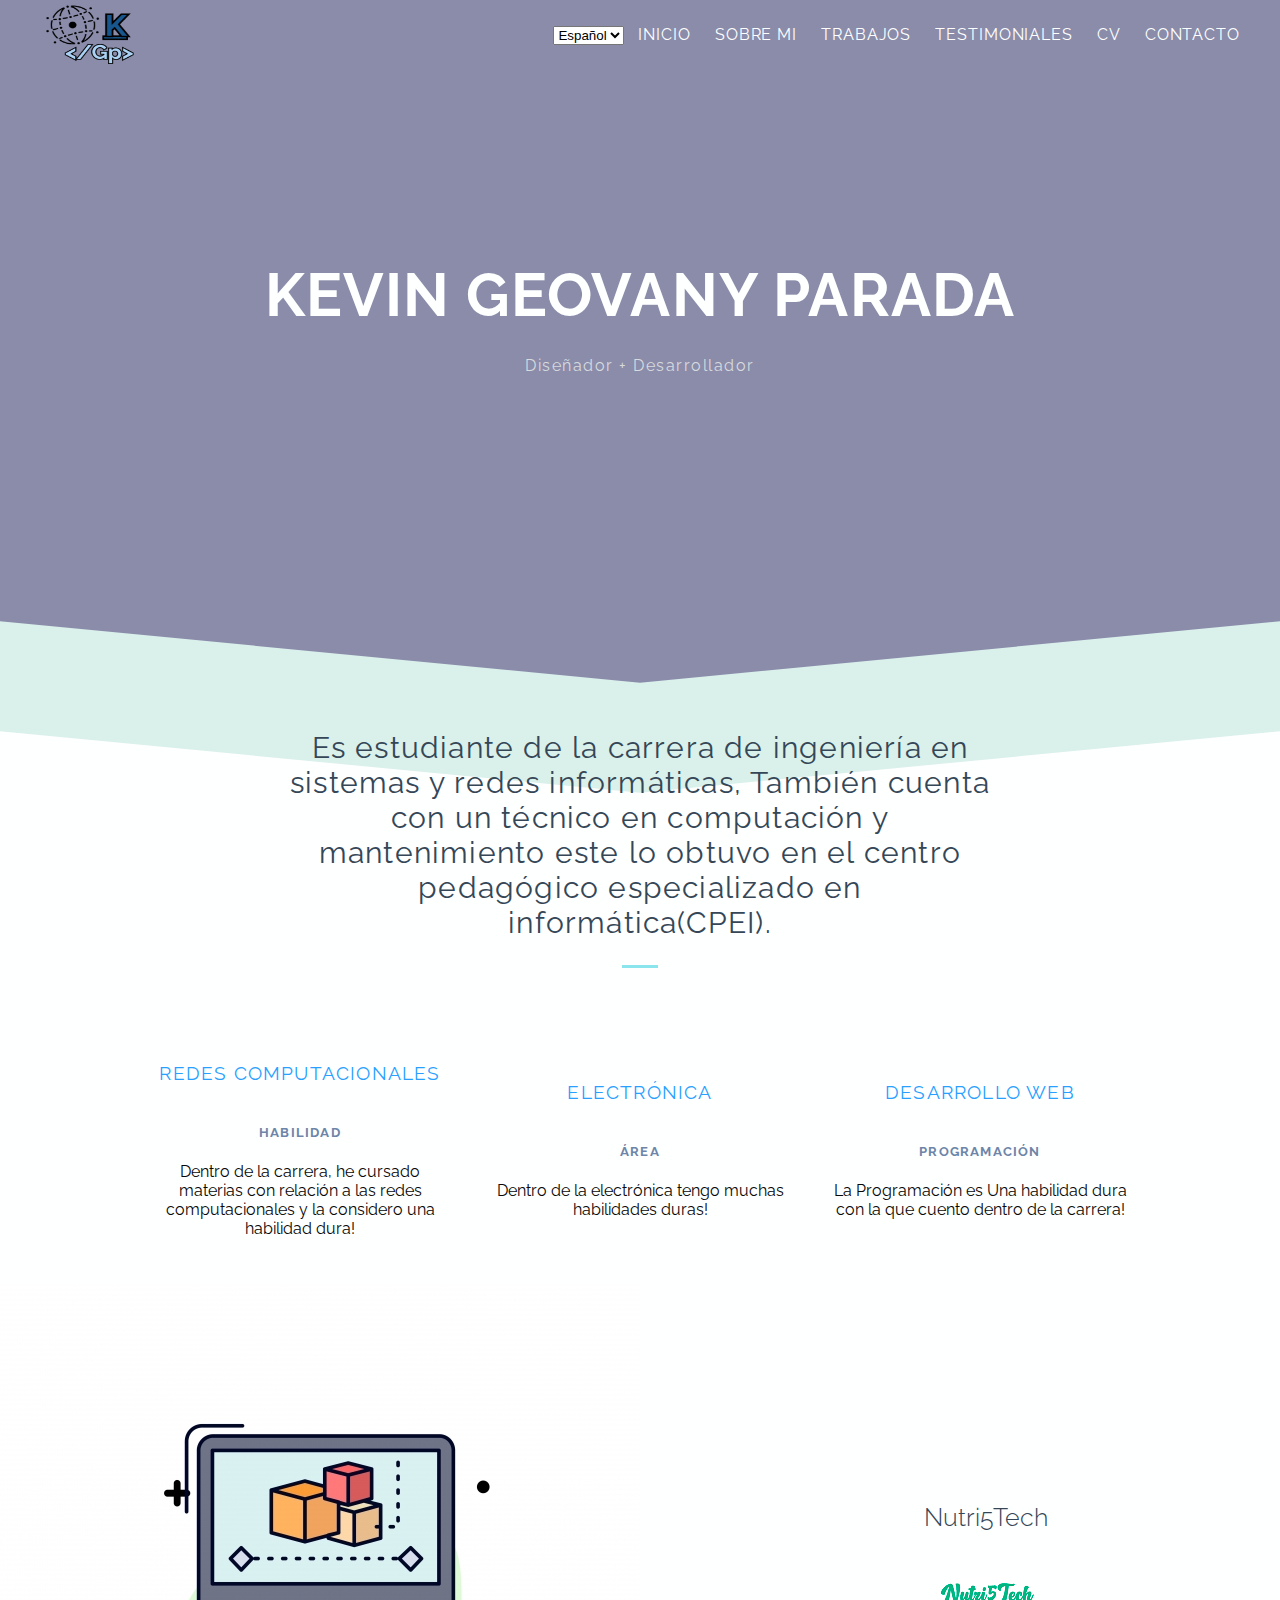
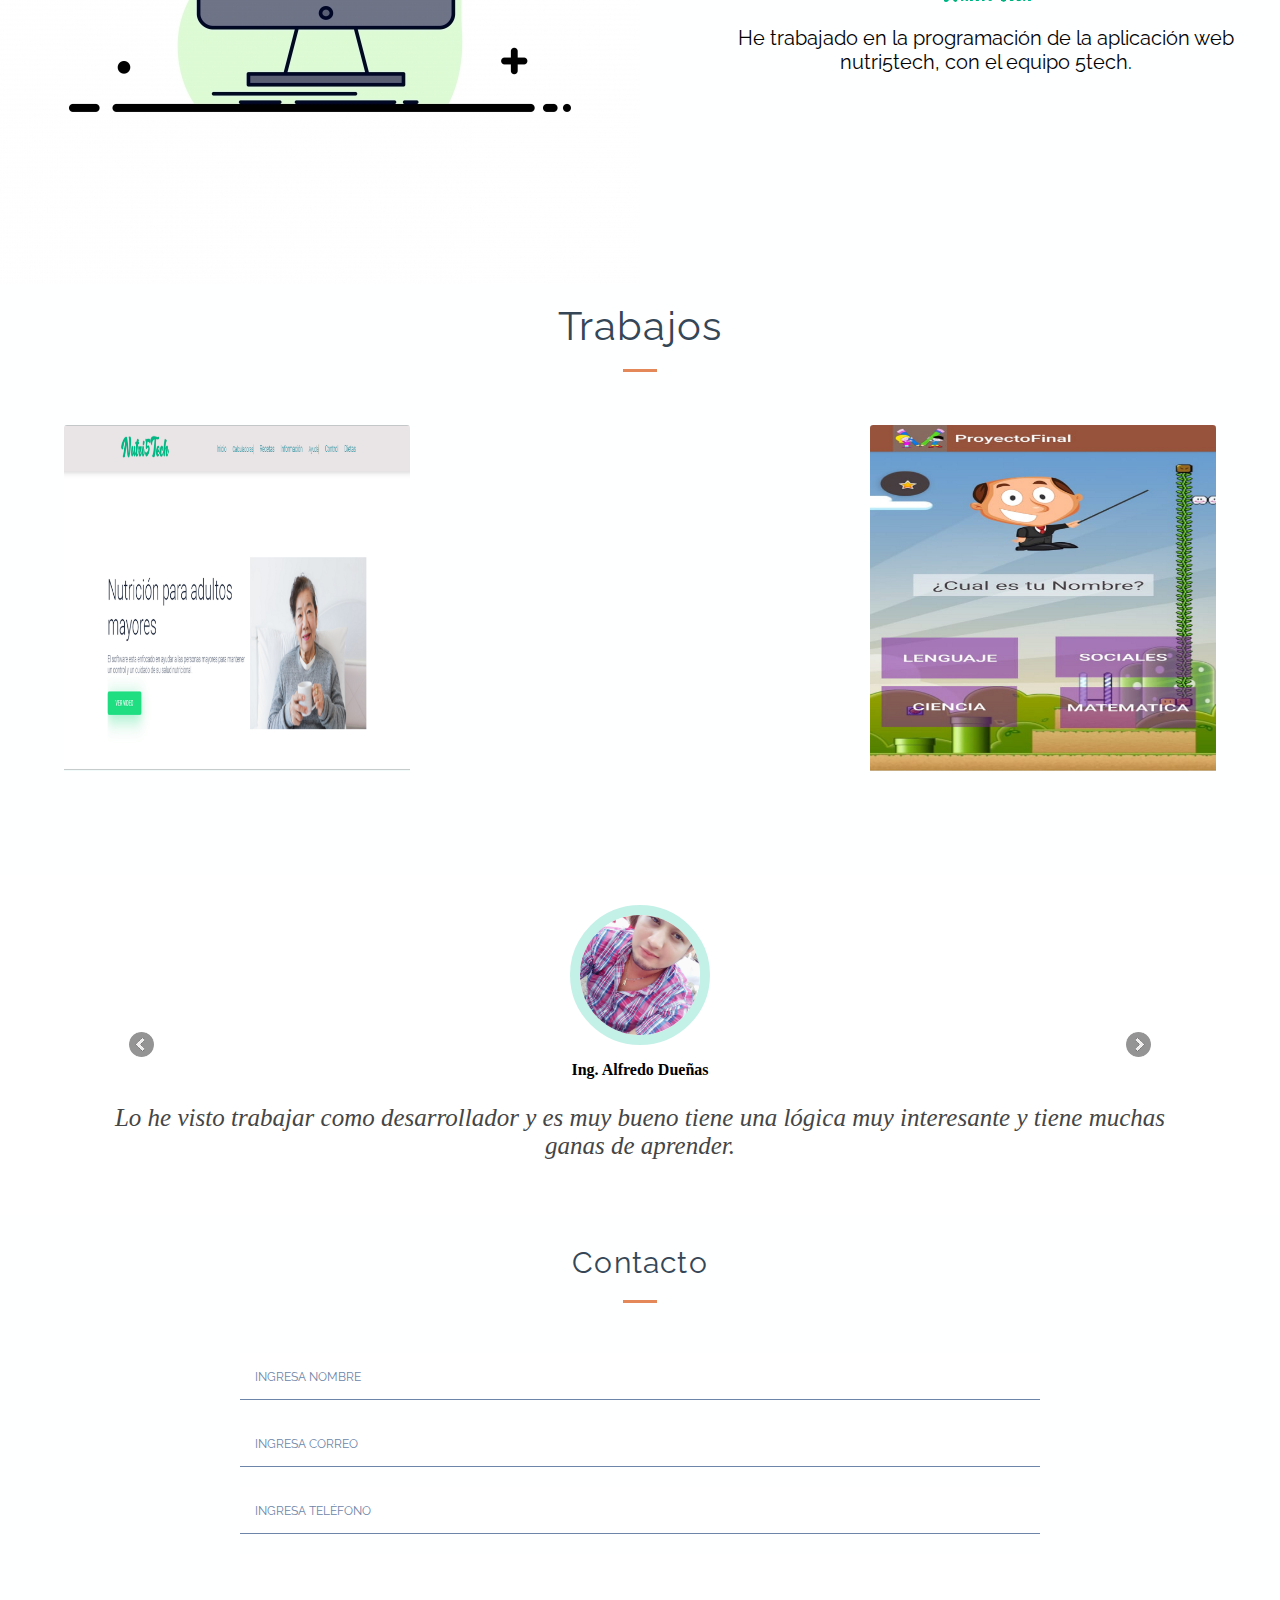
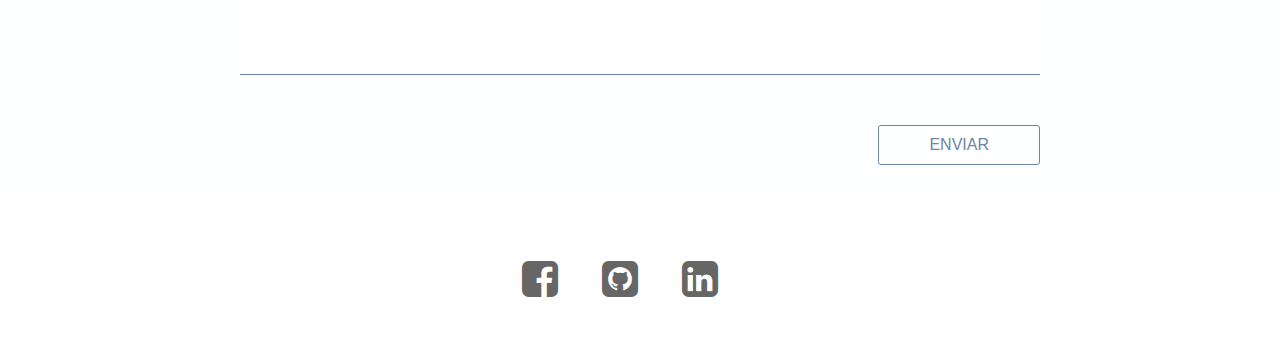
==== index.html @ adddecfd "Update index.html" ====
<!DOCTYPE html>
<html lang="en">
<head>
    <meta charset="UTF-8">
    <meta http-equiv="X-UA-Compatible" content="IE=edge">
    <meta name="viewport" content="width=device-width, initial-scale=1.0">
    <link rel="stylesheet" href="sss/sss.css">
    <link rel="stylesheet" href="https://cdnjs.cloudflare.com/ajax/libs/font-awesome/4.7.0/css/font-awesome.min.css">
    <link rel="stylesheet" href="style.css">
    <script src="http://ajax.googleapis.com/ajax/libs/jquery/1.12.4/jquery.min.js"></script>
	<script src="sss/sss.js"></script>
	<script>
	    jQuery(function($){
	        $('.slider-testimonial').sss({
	        	slideShow : true,
	        	speed : 6500
	        });
	    });
	</script>
    <title>Portafolio</title>
</head>
<body>
    <section class="photo" id="inicio">
  
        <div class="nav" id="sticker">
        <label for="toggle">&#9776</label>
        <input type="checkbox" id="toggle" />
        <div class="menu">
          <img src="img/logo.png" class="logo"></img>
          <select id="Idioma">
            <option value="" selected>Español</option>
            <option value="Ingles/Index.html">Ingles</option>
          </select>
          <a href="#inicio">inicio</a>
          <a href="sobremi.html">Sobre Mi</a>
          <a href="proyectos/index.html">trabajos</a>
          <a href="#testimoniales">Testimoniales</a>
          <a href="CV/Kevin_Parada_CV.pdf">CV</a>
          <a href="#contacto">contacto</a>
        </div>
      </div>
        <div class="photo-text">
        <h4 data-ix="skype">Kevin Geovany Parada</h4>
        <p data-ix="subtitle-hero-up">Diseñador + Desarrollador</p>
          </div>
        <div class="overlay"></div>
      </section>
      <section class="content">
        <div class="grand-title" id="servicio">
          <h4 data-ix="slowfade-scroll-bigs">Es estudiante de la carrera de ingeniería en sistemas y redes informáticas,
            También cuenta con un técnico en computación y mantenimiento este lo obtuvo en el centro pedagógico especializado en informática(CPEI).
          </h4>
        </div>
        <div class="text">
          <div class="inner-text">
            <h3 data-ix="slowfade-scroll-bigs">Redes Computacionales</h3>
            <i class="ic ion-fork"></i>
            <div class="text-box">
              <h5 data-ix="slowfade-scroll-bigs">Habilidad</h5>
              <p data-ix="slowfade-scroll-bigs">Dentro de la carrera, he cursado materias con relación a las redes computacionales y la considero una habilidad dura!</p>
            </div>
          </div>
          <div class="inner-text">
            <h3 data-ix="slowfade-scroll-bigs">Electrónica</h3>
            <i class="ic ion-knife"></i>
            <div class="text-box">
              <h5 data-ix="slowfade-scroll-bigs">Área</h5>
              <p data-ix="slowfade-scroll-bigs">Dentro de la electrónica tengo muchas habilidades duras!</p>
            </div>
          </div>
          <div class="inner-text">
            <h3 data-ix="slowfade-scroll-bigs">Desarrollo Web</h3>
            <i class="ic ion-spoon"></i>
            <div class="text-box">
              <h5 data-ix="slowfade-scroll-bigs">Programación</h5>
              <p data-ix="slowfade-scroll-bigs">La Programación es Una habilidad dura con la que cuento dentro de la carrera!</p>
            </div>
          </div>
        </div>
      
        <div class="inner-content">
          <div class="boxy"></div>
          <div class="boxy">
            <div id="slider">
              <figure>
                <ul>
                  <li>
                    <h4>Nutri5Tech</h4>
                    <img src="img/nutri5tech.png" alt=""/>
                    <p>He trabajado en la programación de la aplicación web nutri5tech, con el equipo 5tech.</p>
                  </li>
                  <li>
                    <h4>AprendeMas</h4>
                    <img src="img/AprendeMas.png" alt="" />
                    <p>Trabaje en el desarrollo de la aplicación móvil AprendeMas!</p>
                  </li>
                  <li>
                    <h4>Nemi</h4>
                    <img src="img/nemi.jpeg" alt="" />
                    <p>Actualmente Estamos desarrollado Una Aplicacion Web, Llamada nemi con el equipo de Artech!</p>
                  </li>
                  <li>
                    <h4>Sistema de luz</h4>
                    <img src="img/Carro.jpeg" alt="" />
                    <p>He trabajado en la creacion de un proyecto electronico de un sistema de un carro.</p>
                  </li>
                </ul>
              </figure>
            </div>
          </div>
        </div>

        <section class="portafolio" id="trabajo">
          <h4 data-ix="slowfade-scroll-bigs">Trabajos</h4>
          <div class="portafolio-container">
            <section class="portafolio-item">
              <img src="img/nutriprinsipal.PNG" alt="" class="portafolio-img" />
              <section class="portafolio-text">
                <h5>Nutri5Tech</h5>
                <p>Nutri5Tech fue desarrollada el año pasado 2020, con el objetivo de que las personas del asilo
                  de la cuidad de usulutan tuvieran una mejor dieta de alimentacion.</p>
              </section>
            </section>
            <section class="portafolio-item">
              <img src="img/nemiprinsipal.PNG" alt="" class="portafolio-img"/>
              <section class="portafolio-text">
                <h5>Nemi.</h5>
                <p>Nemi es uno de los proyectos que esta en desarrollo actualmente, la idea del proyecto es que 
                  las personas puedan ver todas las zonas de recreacion cerca de su entorno.</p>
              </section>
            </section>
            <section class="portafolio-item">
              <img src="img/Aprendemas.jpeg" alt="" class="portafolio-img"/>
              <section class="portafolio-text">
                <h5>AprendeMas</h5>
                <p>La aplicacion Movil AprendeMas fue desarrollada en el año 2019, Con el objetivo de que los estudiantes de tercer año,
                  puedan aprender de una forma mas interactiva.</p>
              </section>
            </section>
          </div>
        </section>
      </section>


    
      <div class="wrapper" id="testimoniales">
        <div class="slider-testimonial">
          <div class="testimonial-item">
            <div class="testimonial-client">
              <img src="img/alfredo.jpg" alt="">
              <p class="client-name">Ing. Alfredo Dueñas</p>
            </div>
            <div class="testimonial-text">
              <p>Lo he visto trabajar como desarrollador y es muy bueno tiene una lógica muy interesante y tiene muchas ganas de aprender.</p>
            </div>
          </div>
          <div class="testimonial-item">
            <div class="testimonial-client">
              <img src="img/client.png" alt="">
              <p class="client-name">Ing.Jose Armando</p>
            </div>
            <div class="testimonial-text">
              <p>Kevin tiene buenas prácticas a la hora de programar, Es bastante seguro y ordenado en su código.</p>
            </div>
          </div>
          <div class="testimonial-item">
            <div class="testimonial-client">
              <img src="img/Naty.jpg" alt="">
              <p class="client-name">Nataly Rivera</p>
            </div>
            <div class="testimonial-text">
              <p>Hemos trabajado juntos muchos proyectos en muchas áreas los más destacados dentro de electrónica y él tiene la capacidad de entender fácilmente cualquier proyecto.</p>
            </div>
          </div>
          <div class="testimonial-item">
            <div class="testimonial-client">
              <img src="img/eli.jpeg" alt="">
              <p class="client-name">Ing.Jose Armando</p>
            </div>
            <div class="testimonial-text">
              <p>Hace las cosas muy ordenadas tiene muy claro lo que hace y es bastante efectivo en su trabajo.</p>
            </div>
          </div>
          <div class="testimonial-item">
            <div class="testimonial-client">
              <img src="img/hector.jpg" alt="">
              <p class="client-name">Lic. Juan carlos posada</p>
            </div>
            <div class="testimonial-text">
              <p>Le he dado clases y me he dado cuenta de que tiene la capacidad de aprender cualquier lenguaje o librería muy fácilmente.</p>
            </div>
          </div>
        </div>
      </div>




      <div class="footer" id="contacto">
        <h4 data-ix="slowfade-scroll-bigs">Contacto</h4>
        <div class="container">
        <form action="enviar.php" method="post">
          <ul class="flex-outer">
            <li>
              <label for="nombre">Nombre</label>
              <input type="text" name="nombre" placeholder="Ingresa Nombre" class="rect" required>
            </li>
            <li>
              <label for="correo">Correo</label>
              <input type="email" name="correo" placeholder="Ingresa Correo" class="rect" required>
            </li>
            <li>
              <label for="fono">Teléfono</label>
              <input type="text" name="telefono" placeholder="Ingresa Teléfono" class="rect" required>
            </li>
            <li>
              <label for="mensaje">Mensaje</label>
              <textarea rows="6" name="mensaje" class="rect" required></textarea>
            </li>
            <li class="center">
              <button type="submit">Enviar</button>
            </li>
          </ul>
        </form>
      </div>
      </div>

      <div class="paginas">
        <div class="container">
          <div class="row">
            <div class="col-md-12">
              <a class="redes-sociales" href="https://www.facebook.com/kevin.parada.714/"><i class="fa fa-facebook-square"></i></a>
              <a class="redes-sociales" href="https://github.com/kevinparada99"><i class="	fa fa-github-square"></i></a>
              <a class="redes-sociales" href="https://www.linkedin.com/in/kevin-geovanny-parada-martinez-86880b207/"><i class="fa fa-linkedin-square"></i></a>
            </div>
          </div>
        </div>
      </div>
      
</body>
<script src="http://ajax.googleapis.com/ajax/libs/jquery/2.2.4/jquery.min.js"></script>
<script src="sss/sss.js"></script>
<script src="https://code.jquery.com/jquery-3.5.1.min.js" integrity="sha256-9/aliU8dGd2tb6OSsuzixeV4y/faTqgFtohetphbbj0=" crossorigin="anonymous"></script>
<script src="https://cdnjs.cloudflare.com/ajax/libs/jquery.sticky/1.0.4/jquery.sticky.min.js"></script>
<script src="script.js"></script>
</html>
---- sss/sss.css ----
.sss {
	height: 0;
	margin: 0; 
	padding: 0;
	position: relative;
	display: block;
	overflow: hidden;
}

.ssslide {
	width: 100%;
	margin: 0;
	padding: 0;
	position: absolute;
	top: 0;
	left: 0;
	display: none;
	overflow: hidden;
}

.ssslide img {
	max-width: 100%;
	height: auto;
	margin: 0;
	padding: 0;
	position: relative;
	display: block;
}

.sssnext, .sssprev {
	width: 25px;
	height: 100%;
	margin: 0;
	position: absolute;
	top: 0;
	background: url('images/arr.png') no-repeat;
}

.sssprev {
	left: 3%;
	background-position: 0 50%;
}

.sssnext {
	right: 3%;
	background-position: -26px 50%;
}

.sssprev:hover, .sssnext:hover {
	cursor: pointer;
}
---- style.css ----
@import url('https://fonts.googleapis.com/css?family=Raleway:300,400,900');

body{
  margin: 0;
  padding: 0;
  background-color: #FEFFFF;
  font-family: 'Raleway', sans-serif;
}

*::selection{
  outline: none;
}

/*MENU*/
.nav{
  text-align: right;
  height: 70px;
  line-height: 70px;
  position: relative;
  z-index: 999;
}

.menu{
  margin: 0 30px 0 0;
}

.menu a{
  clear: right;
  text-decoration: none;
  color: #FEFFFF;
  margin: 0 10px;
  line-height: 70px;
  letter-spacing: .9px;
  text-transform: uppercase;
  transition: all 250ms ease;
}

@keyframes strike{
  0%   { width : 0; }
  100% { width: 100%; }
}

.strike {
  position: relative;
}

.strike:hover:after {
  content: ' ';
  position: absolute;
  top: 40%;
  left: 0;
  width: 100%;
  height: 2px;
  background: #FEFFFF;
  animation-name: strike;
  animation-duration: 1s;
  animation-timing-function: ease;
  animation-iteration-count: infinite;
}

.menu img{
  margin: 0 40px;
  text-transform: uppercase;
  float: left;
  width: 100px;
  height: 70px;

  z-index: 999;
  color: #FEFFFF;
}

label{
  margin: 0 20px 0 0;
  font-size: 26px;
  line-height: 70px;
  display: none;
  width: 26px;
  float: right;
  color: #354757;
}

#toggle{
  display: none;
}

.fixed{
  background-color: #FEFFFF;
}

.photo{
  width: 100%;
  height: 700px;
  position: relative;
  background: url('https://p4.wallpaperbetter.com/wallpaper/487/565/151/neon-steam-software-wallpaper-preview.jpg') center;
  background-size: cover;
  overflow: hidden;
}

.photo-text{
  min-height: 500px;
  display: flex;
  flex-direction: column;
  justify-content: center;
  align-items: center;
}

.overlay{
  position: absolute;
  z-index: 1;
  width: 100%;
  height: 200vh;
  top: 0;
  left: 0;
  background: rgba(60, 63, 114, .6);
}

.photo h4{
  font-size: 60px;
  text-transform: uppercase;
  letter-spacing: 1.2px;
  color: #FEFFFF;
  margin: 10px;
  cursor: pointer;
  position: relative;
  z-index: 998;
}

.photo p{
  width: 60%;
  text-align: center;
  letter-spacing: 1.5px;
  color: #D7DADE;
  position: relative;
  z-index: 998;
}

.content{
  width: 100%;
  min-height: 800px;
  position: relative;
  z-index: 1;
}

.content:before{
  content: '';
  width: 50%;
  height: 110px;
  position: absolute;
  top: -48px;
  left: 0;
  background-color: #daf0eb;
  transform: skewY(5.5deg);/*8*/
}

.content:after{
  content: '';
  width: 50%;
  height: 110px;
  position: absolute;
  top: -48px;
  right: 0;
  background-color: #daf0eb;
  transform: skewY(-5.5deg);/*8*/
}

.grand-title{
  display: flex;
  justify-content: center;
  align-items: center;
  position: relative;
  z-index: 999;
  width: 60%;
  min-height: 100px;
  padding: 0;
  margin: 0 auto;
}

.grand-title h4{
  text-align: center;
  font-size: 30px;
  font-weight: 400;
  letter-spacing: 1.2px;
  margin: 30px;
  color: #354757;
}

.grand-title h4:after{
  content: '';
  display: block; 
  width: 5%;
  height: 3px;
  margin: 25px auto;
  border: 0;
  background: #8ae6ec;
}

.text{
  display: flex;
  justify-content: center;
  align-items: center;
  text-align: center;
  margin-top: -10px;
  position: relative;
  z-index: 999;
}

.inner-text{
   display: flex;
  justify-content: center;
  align-items: center;
  flex-flow: column wrap;
  padding: 20px;
  width: 300px;
  margin: 10px 0 10px 0;
  transition: all 450ms ease;
}

.inner-text:hover{
  cursor: pointer;
  box-shadow: -1px 6.5px 15px rgba(208, 211, 214, 0.75);
}

.ic{
  font-size: 35px;
  color: #EBA675;
  transition: all 250ms ease;
}

.ic:hover{
 opacity: .7;
}

.inner-text h3{
  color: #299FFF;
  text-transform: uppercase;
  font-weight: 400;
  letter-spacing: 1.2px;
}

.inner-text h5{
  color: #6D85A8;
  letter-spacing: 1.2px;
  text-transform: uppercase;
}

.inner-text p{
  color: #080808;
}

.inner-content{
  display: flex;
  justify-content: center;
  align-items: center;
  min-height: 450px;
  
}

.boxy:nth-child(1){
  width: 50%;
  min-height: 600px;
  background: url('img/dess.jpg') bottom no-repeat;
  background-size: cover;
  position: relative;
  z-index: 999;
}

.boxy:nth-child(2){
  width: 50%;
  min-height: 600px;
  display: flex;
  align-items: center;
}

#slider{
  overflow: hidden;
  margin-left: -20px;
}

#slider figure ul li{
  width: 20%;
  float: left;
  list-style: none;
  text-align: center;
}

ul li img{
  border-radius: 50%;
  padding: 10px;
}

ul li h4{
  color: #354757;
  font-weight: 300;
  font-size: 25px;
}

ul li p{
  font-size: 20px;
  width: 80%;
  margin: 0 auto;
  color: #030303;
}

#slider figure{
  position: relative;
  width: 500%;
  margin: 0;
  left: 0;
  text-align: left;
  animation-name: slider;
    animation-duration: 25s;
    animation-timing-function: linear;
    animation-delay: -10s;
    animation-iteration-count: infinite;
   /*animation-direction: alternate;*/
}

/*Portafolio*/
.portafolio{
  width: 90%;
  max-width: 1400px;
  margin: 0 auto;
  margin-top: -35px;
  margin-bottom: 40px;
}

.portafolio h4{
  text-align: center;
  font-weight: 400;
  font-size: 40px;
  color: #354757;
  letter-spacing: 1.2px;
}

.portafolio h4:after{
  content: '';
  display: block; 
  width: 3%;
  height: 3px;
  margin: 20px auto;
  border: 0;
  background: #E58859;
}

.portafolio-container{
  display: flex;
  justify-content: space-between;
}

.portafolio-item{
  width: 30%;
  position: relative;
  overflow: hidden;
  border-radius: .20em;
}

.portafolio-item img{
  width: 100%;
}

.portafolio-text{
  position: absolute;
  bottom: 0;
  padding: 10px;
  background: rgba(254, 255, 255, .8);
  color: #FDFDFD;
  transform: translateY(100%);
  transition: all 450ms ease;
}

.portafolio-text h5{
  color: #299FFF;
  font-size: 15px;
  text-transform: uppercase;
  letter-spacing: 1.2px;
  margin: 0;
}

.portafolio-text p{
  text-align: justify;
  color: #070707;
}

.portafolio-item:hover .portafolio-text{
  transform: translateY(0);
}

.portafolio-img{
  transition: all 450ms ease;
}

.portafolio-item:hover .portafolio-img{
  transform: rotate(-5deg) scale(1.15);
}

/*FOOTER*/
.footer{
  display: flex;
  align-items: center;
  flex-direction: column;
  min-height: 500px;
  width: 100%;
}

.footer h4{
  font-size: 30px;
  font-weight: 400;
  letter-spacing: 1.2px;
  margin: 30px;
  color: #354757;
}

.footer h4:after{
  content: '';
  display: block; 
  width: 25%;
  height: 3px;
  margin: 20px auto;
  border: 0;
  background: #E58859;
}

.container{
  width: 80%;
  max-width: 1200px;
  margin: 0 auto;
}

.container *{
  box-sizing: border-box;
}

.flex-outer,
.flex-inner{
  list-style-type: none;
  padding: 0;
}

.flex-outer{
  max-width: 800px;
  margin: 0 auto;
}

.flex-outer li,
.flex-inner{
  display: flex;
  flex-wrap: wrap;
  align-items: center;
}

.flex-inner{
  padding: 0 8px;
  justify-content: space-between;  
}

.flex-outer > li:not(:last-child){
  margin-bottom: 20px;
}

.flex-outer li label{
  padding: 8px;
  font-weight: 300;
  font-size: 15px;
  letter-spacing: .09em;
  text-transform: uppercase;
}

.flex-outer > li > label{
  flex: 1 0 120px;
  max-width: 220px;
}

.flex-outer > li > label + *,
.flex-inner{
  flex: 1 0 220px;
}

.flex-outer li input:not([type='checkbox']),
.flex-outer li textarea{
  padding: 15px;
  resize: none;
}

.flex-outer li button{
  background: 0 0 #FEFFFF;
  border: 1px solid #6D85A8;
  border-radius: 3px;
  color: #6D85A8;
  font-size: 16px;
  line-height: inherit;
  margin: 30px 0;
  padding: 10px 50px;
  text-transform: uppercase;
  transition: all 0.25s ease 0s;
}

.flex-outer li button:hover,
.flex-outer li button:active,
.flex-outer li button:focus {
	border-color: #299FFF;
	color: #299FFF;
}

.flex-inner li{
  width: 100px;
}

.rect{
	border-color: #6D85A8;
  border-width: 0 0 1px 0;
  border-style: none none solid none;
  box-shadow: none;
}

.rect:focus{
	box-shadow: none;
	border-color: #60A9F1;
  outline: none;
}

.center{
  display: flex;
  justify-content: flex-end;
}

.flex-outer li ::placeholder{
  font-size: 12px;
  color: #6D85A8;
  text-transform: uppercase;
  font-weight: 400;
}

.flex-outer li ::-webkit-input-placeholder{
  font-size: 12px;
  color: #6D85A8;
  text-transform: uppercase;
  font-weight: 400;
}

.flex-outer li ::-moz-placeholder{
  font-size: 12px;
  color: #6D85A8;
  text-transform: uppercase;
  font-weight: 400;
}

.flex-outer li ::-ms-input-placeholder{
  font-size: 12px;
  color: #6D85A8;
  text-transform: uppercase;
  font-weight: 400;
}

.flex-outer li ::-moz-placeholder{
  font-size: 12px;
  color: #6D85A8;
  text-transform: uppercase;
  font-weight: 400;
}

input{
  font-family: 'Raleway', sans-serif;
}

@media screen and (max-width: 950px){
  .portafolio-container{
    flex-flow: column wrap;
    align-items: center;
  }
  
  .portafolio-item{width: 80%; margin-top: 10px;}
}

@media screen and (max-width: 950px){
  .photo p{width: 90%;}
  .grand-title{width: 90%;}
  .text{flex-direction: column;}
  .inner-content{flex-flow: column wrap;}
  .boxy:nth-child(1),.boxy:nth-child(2){width: 90%;}/*GENERA PROBLEMA*/
  .boxy:nth-child(1){padding: 10px;}
  #slider{margin-left: -55px;}
}

@media only screen and (max-width: 600px){
  label{
    display: block;
    cursor: pointer;
  }
  .menu{
    text-align: center;
    width: 100%;
    display: none;
  }
  .menu a{
    display: block;
    border-bottom: 1px solid #EAEAEB;
    margin: 0;
    color: #6D85A8;
  }
  #toggle:checked + .menu{display: block; background-color: #FEFFFF;}
}

@media screen and (max-width: 500px){
  #slider{margin-left: -55px;}
  .photo-text h4{font-size: 45px;}
  .inner-text{width: 80%;}
  
}

@keyframes slider{
  0%{left: 0; opacity: 0;}
  20%{left: 0; opacity: 1;}
  25%{left: -100%; opacity: .8;}
  45%{left: -100%; opacity: .8;}
  50%{left: -200%; opacity: .7;}
  70%{left: -200%; opacity: .7;}
  75%{left: -300%; opacity: .6;}
  95%{left: -400%; opacity: .6;}
  100%{left: -400%; opacity: 1;}
}

.paginas{
  padding-top: 60px;
  padding-bottom: 60px;
  background: #fff;
  text-align: center;
}

.redes-sociales{
  text-decoration: none;
  font-size: 42px;
  color: #666;
  padding-right: 40px;
}

.redes-sociales:hover{
  text-decoration: none;
  color: #05ada1;
  padding-right: 40px;
}





.wrapper{
	width: 100%;
	margin-top: 100px;
	background: #fff;
	padding: 30px 0;
}

.slider-testimonial{
	width: 85%;
	max-width: 1400px;
	margin: auto;
}

.testimonial-client{
	margin-bottom: 15px;
}

.testimonial-client img{
	width: 120px;
  height: 120px;
	margin:auto;
  border-radius:150px;
  border:10px solid #c4f1e7;
}

.client-name{
	font-family: "Open sans";
	font-weight: 600;
	text-align: center;
}



.testimonial-text p{
	font-family: "Open sans";
	font-size: 25px;
	font-weight: 400;
	font-style: italic;
	text-align: center;
	color: #454545;
}


@media screen and (max-width: 500px){
  .testimonial-text p{
    font-family: "Open sans";
    font-size: 20px;
    font-weight: 100;
    font-style: italic;
    text-align: center;
    color: #454545;
  }
  .testimonial-text{
    padding: 5px 20px;
  }
}
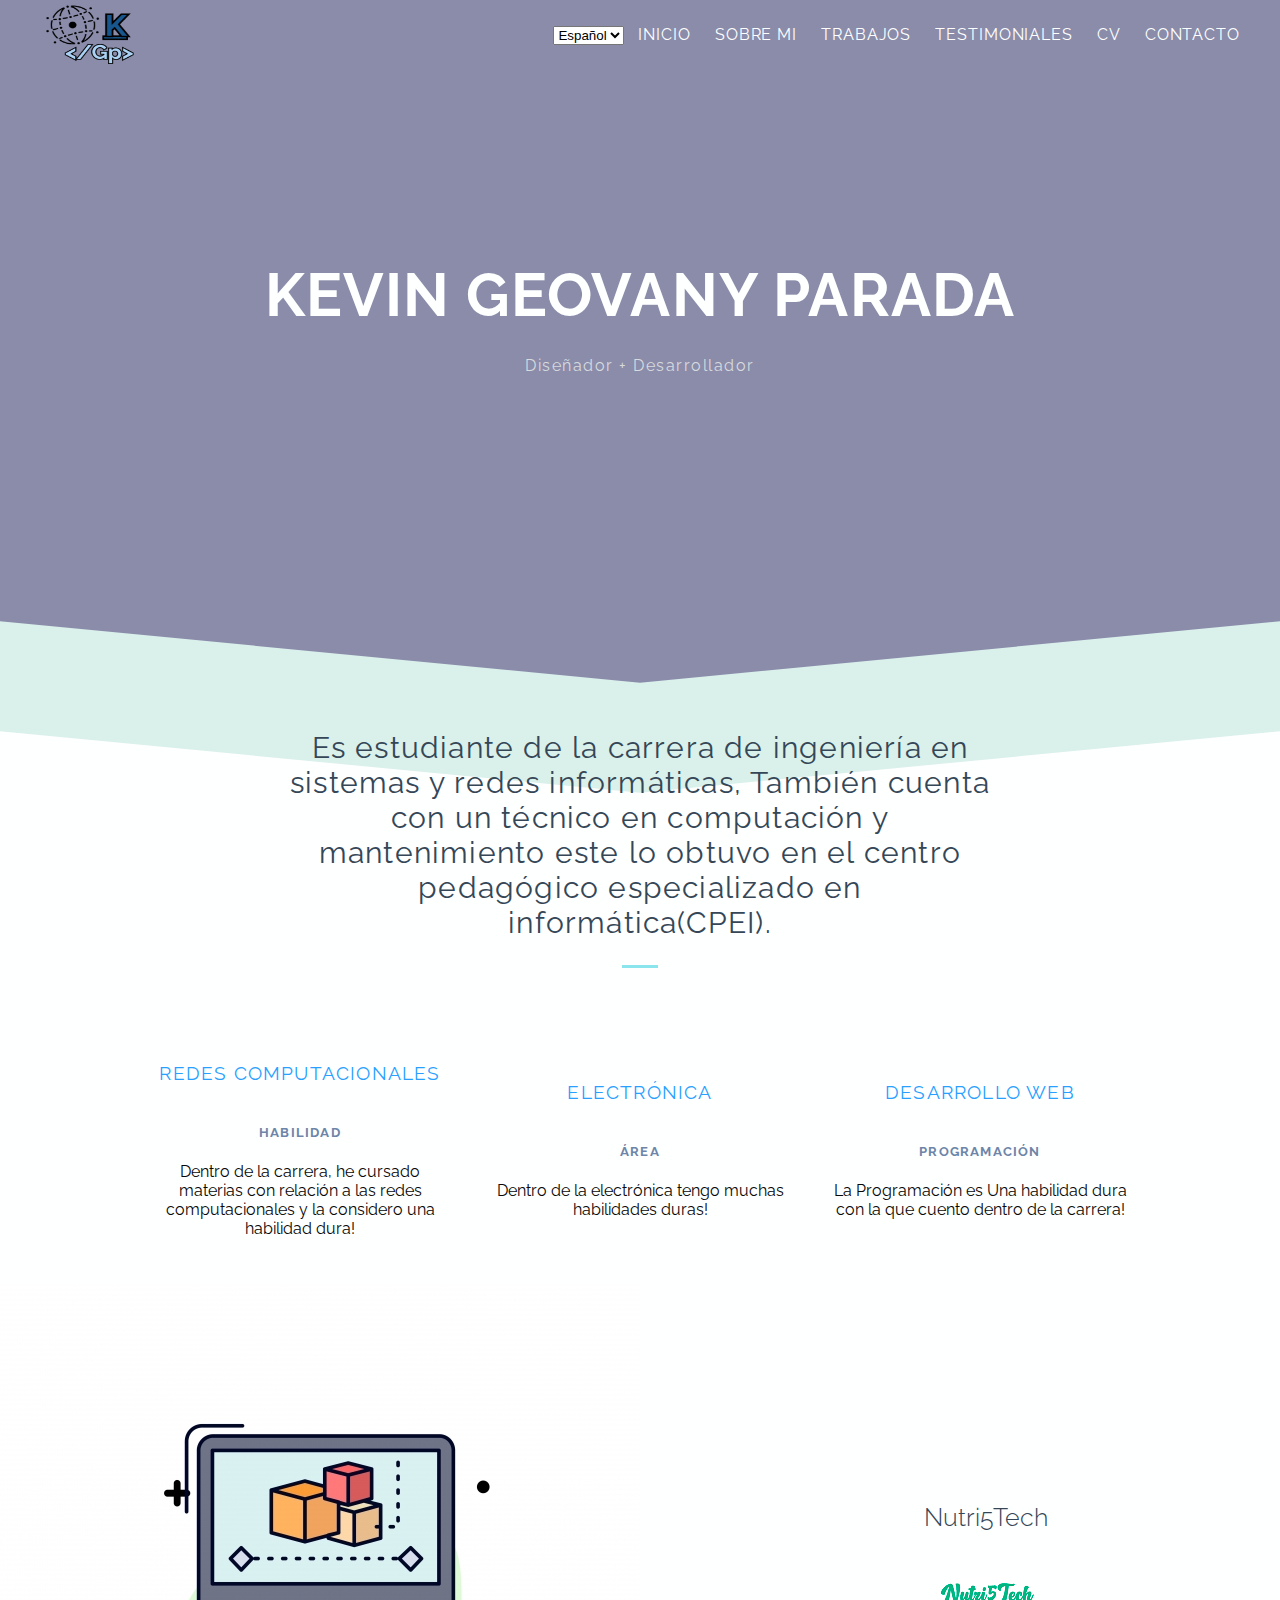
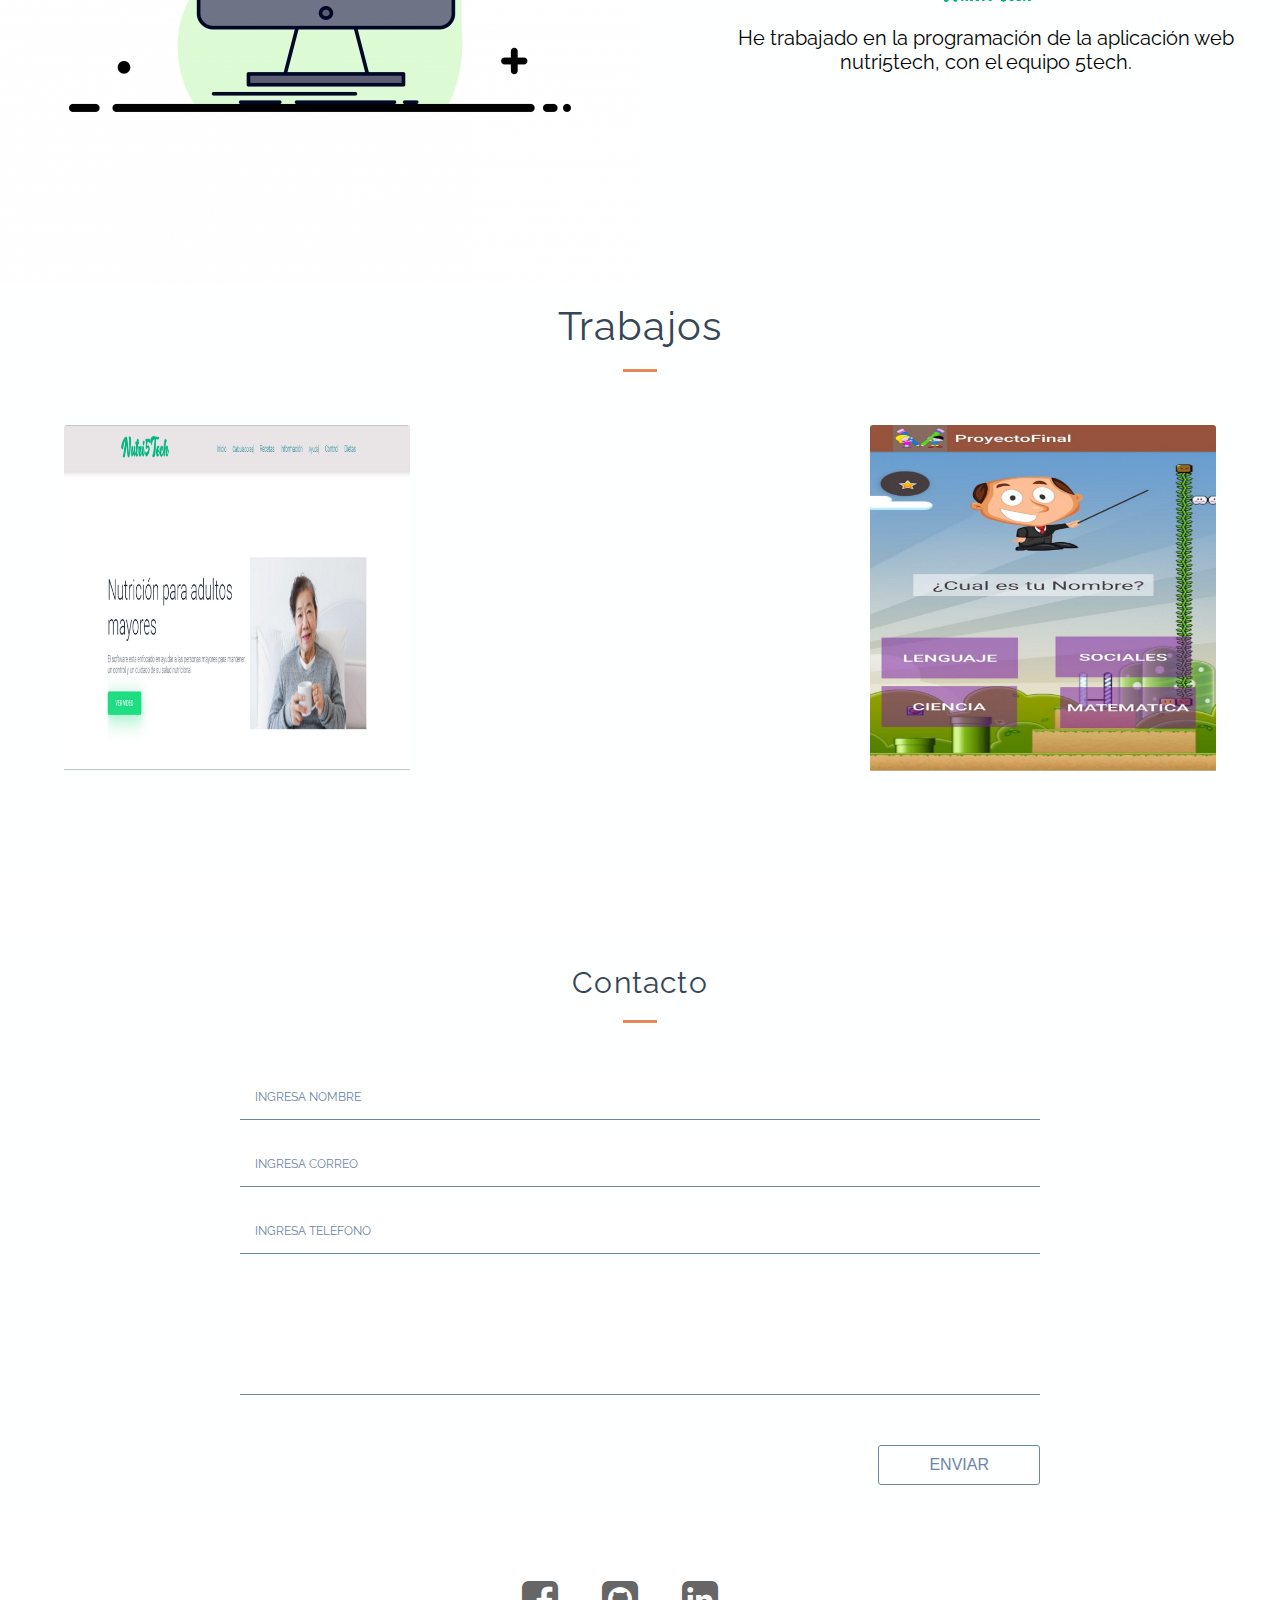
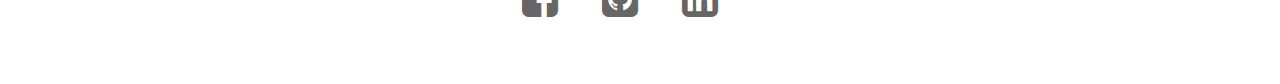
==== commit f82dae7f: "Update index.html" ====
--- a/index.html
+++ b/index.html
@@ -8,6 +8,7 @@
     <link rel="stylesheet" href="https://cdnjs.cloudflare.com/ajax/libs/font-awesome/4.7.0/css/font-awesome.min.css">
     <link rel="stylesheet" href="style.css">
     <script src="http://ajax.googleapis.com/ajax/libs/jquery/1.12.4/jquery.min.js"></script>
+	 <script src="//code.jquery.com/jquery-3.3.1.min.js"></script>
 	<script src="sss/sss.js"></script>
 	<script>
 	    jQuery(function($){
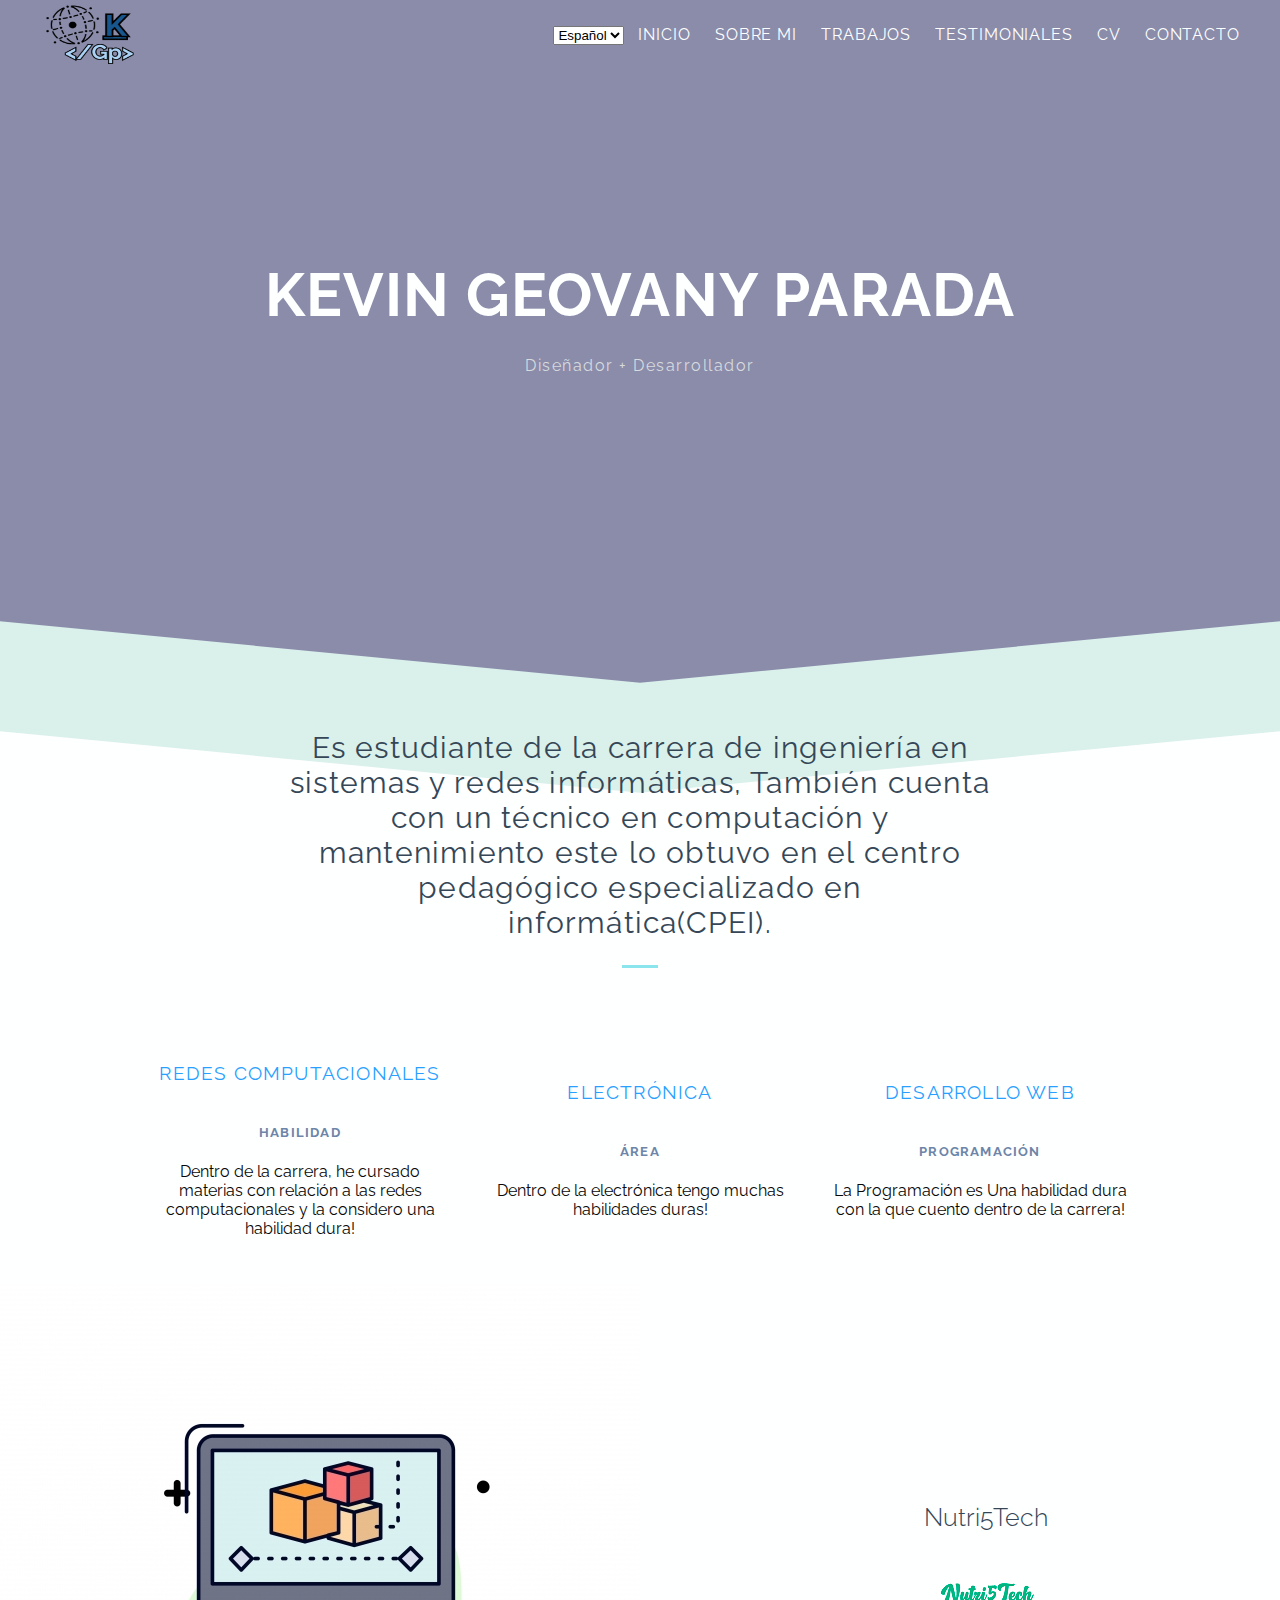
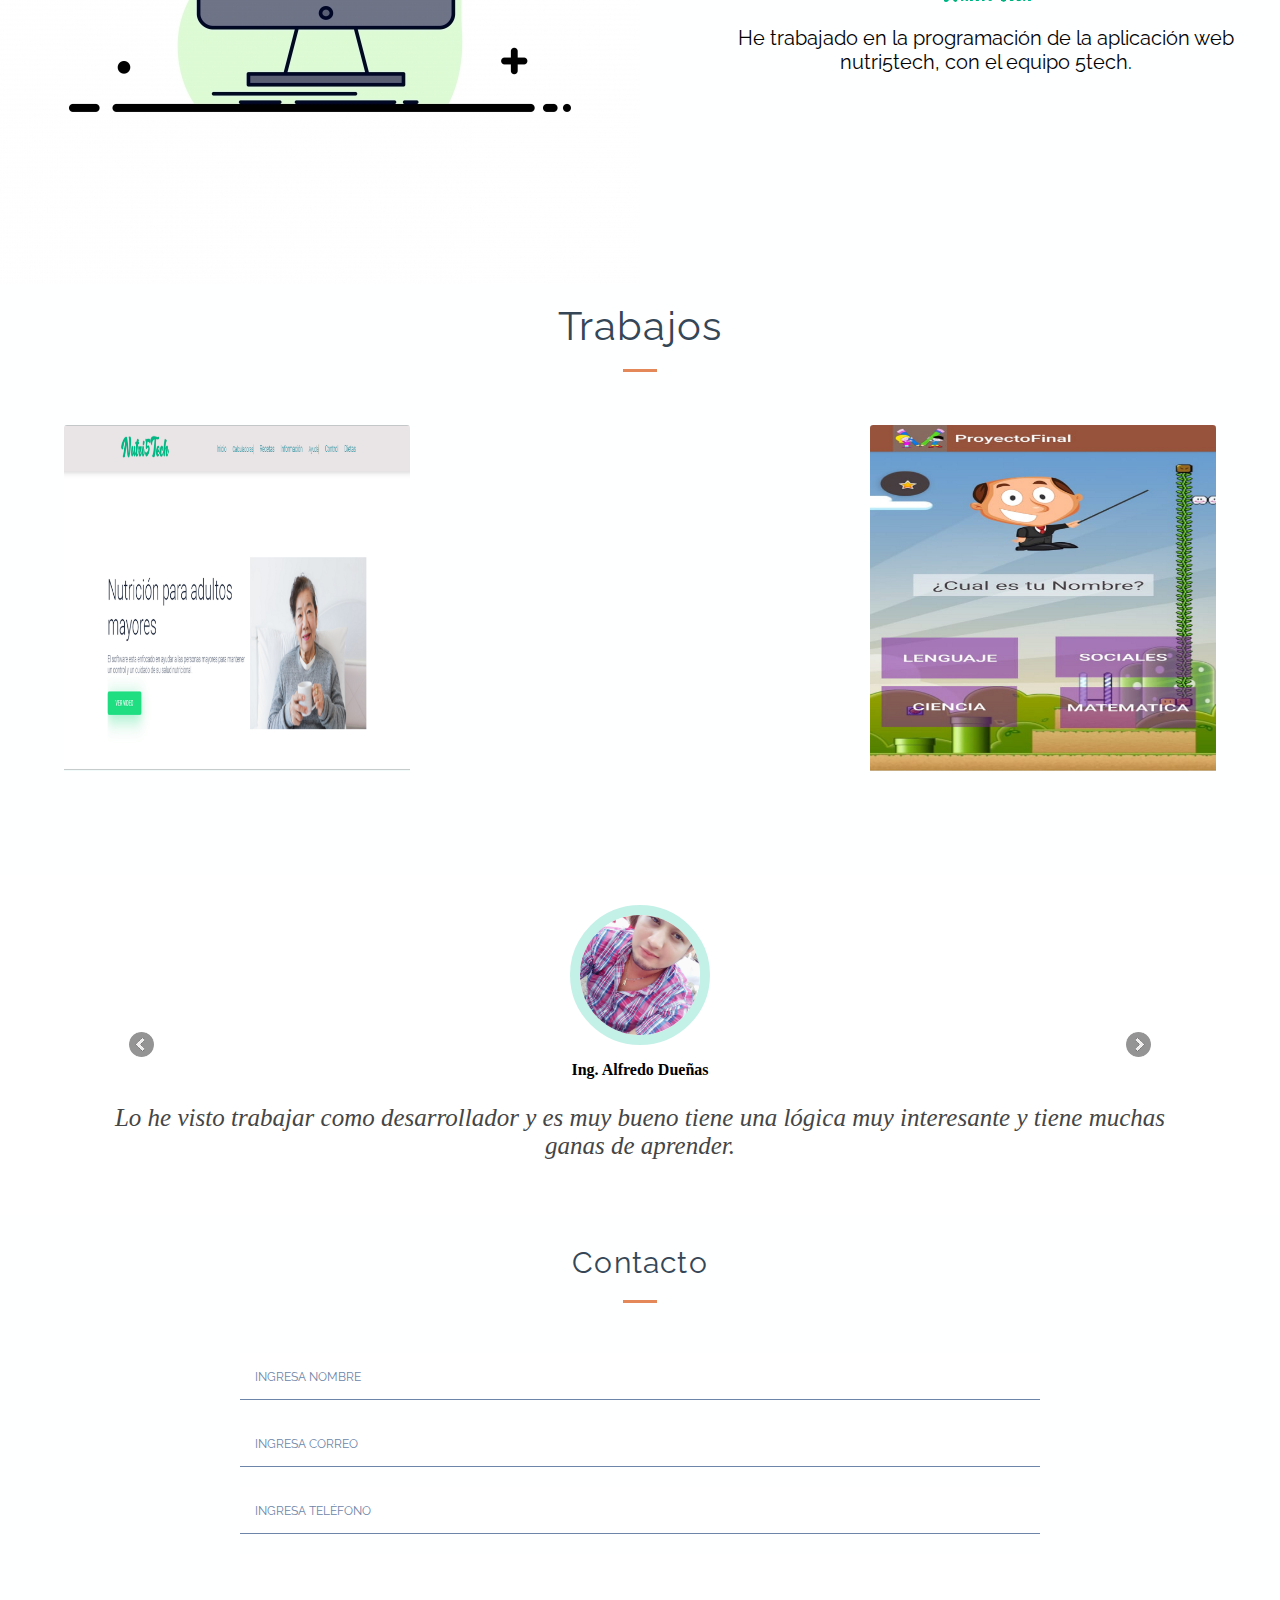
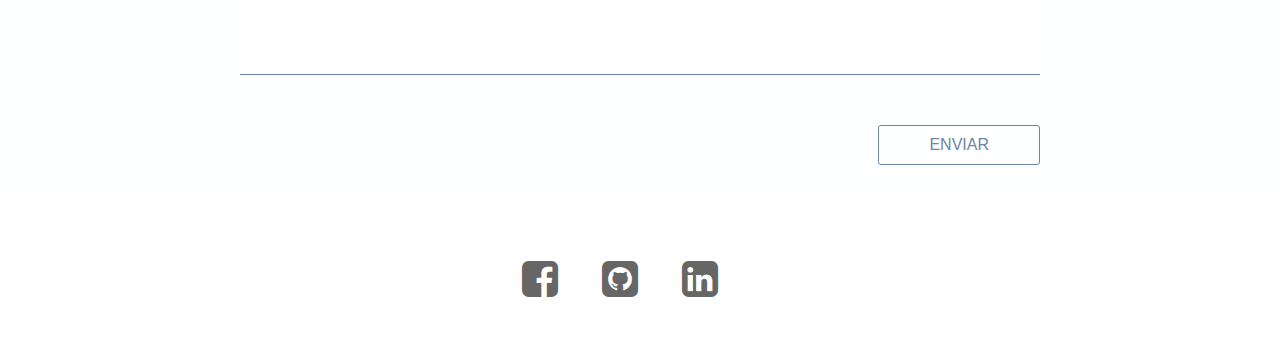
==== commit cf6bcaf3: "Update index.html" ====
--- a/index.html
+++ b/index.html
@@ -7,8 +7,7 @@
     <link rel="stylesheet" href="sss/sss.css">
     <link rel="stylesheet" href="https://cdnjs.cloudflare.com/ajax/libs/font-awesome/4.7.0/css/font-awesome.min.css">
     <link rel="stylesheet" href="style.css">
-    <script src="http://ajax.googleapis.com/ajax/libs/jquery/1.12.4/jquery.min.js"></script>
-	 <script src="//code.jquery.com/jquery-3.3.1.min.js"></script>
+    <script src="https://ajax.googleapis.com/ajax/libs/jquery/1.12.4/jquery.min.js"></script>
 	<script src="sss/sss.js"></script>
 	<script>
 	    jQuery(function($){
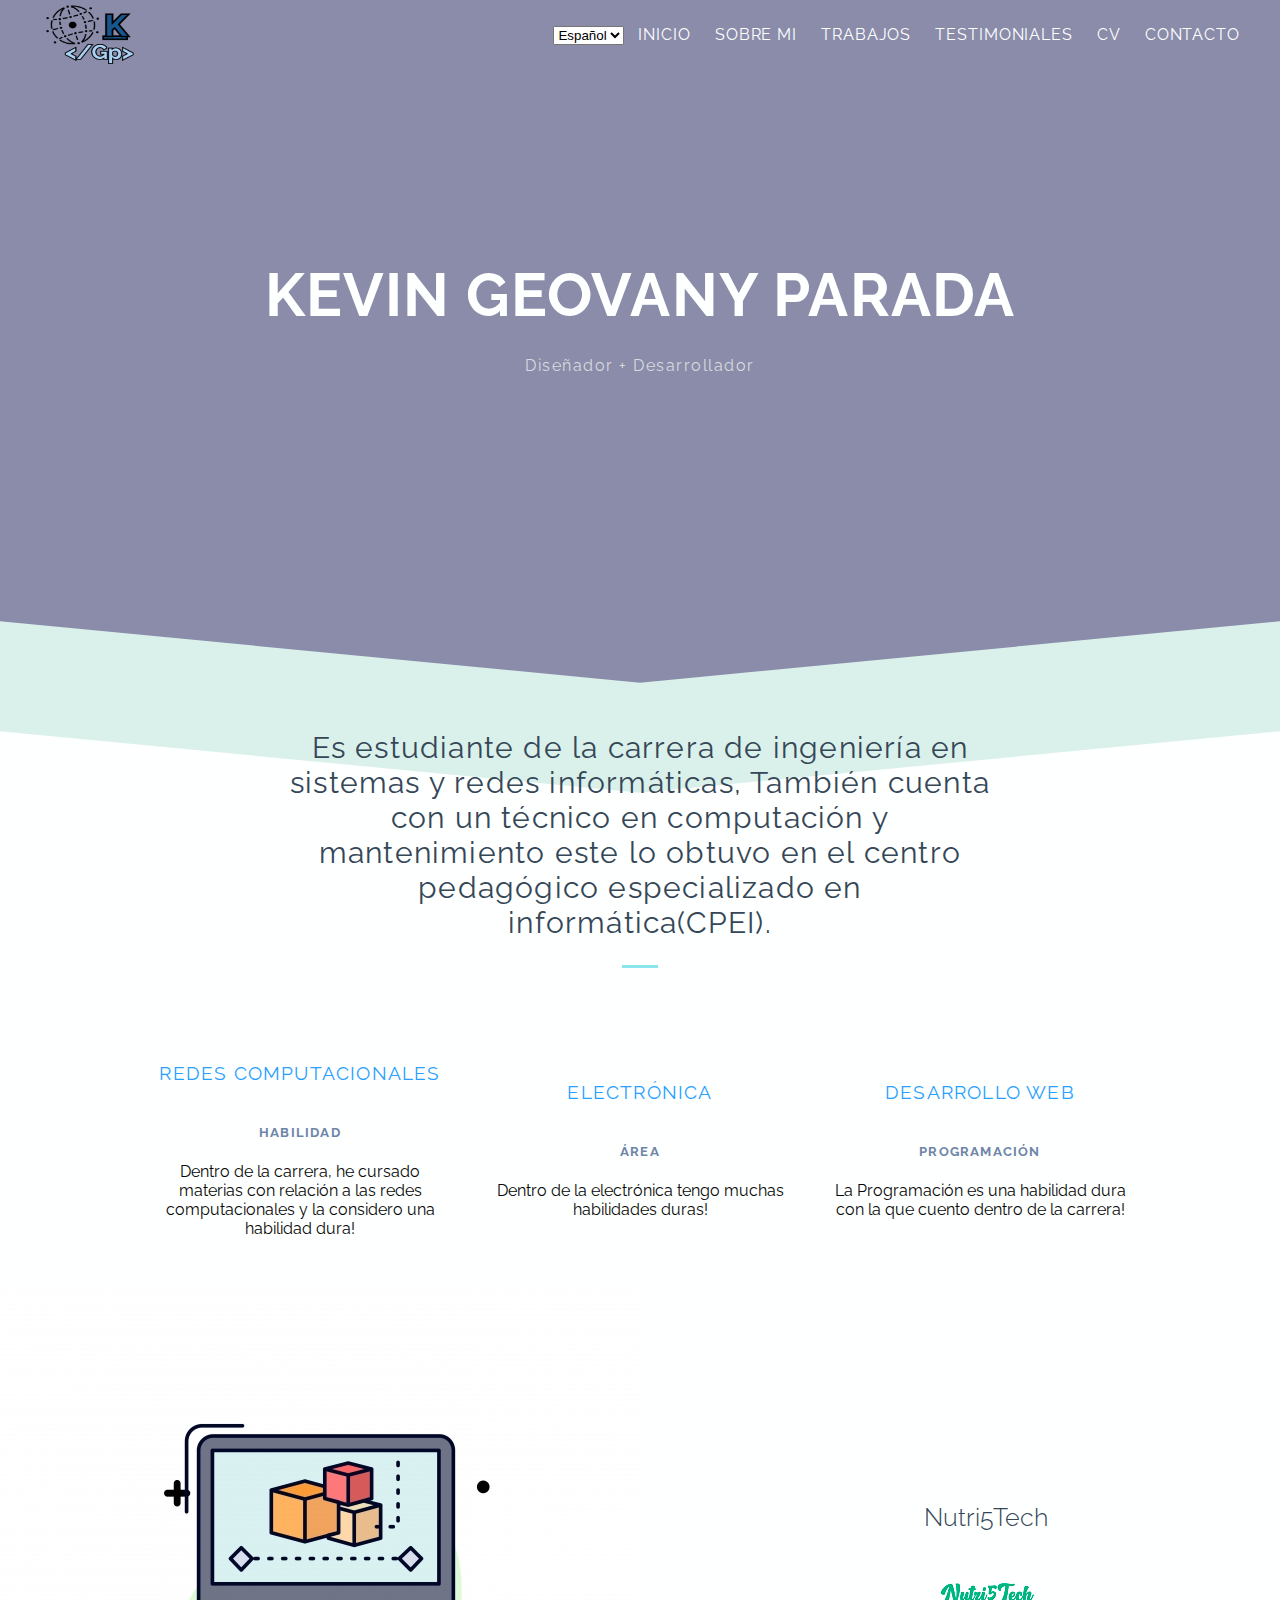
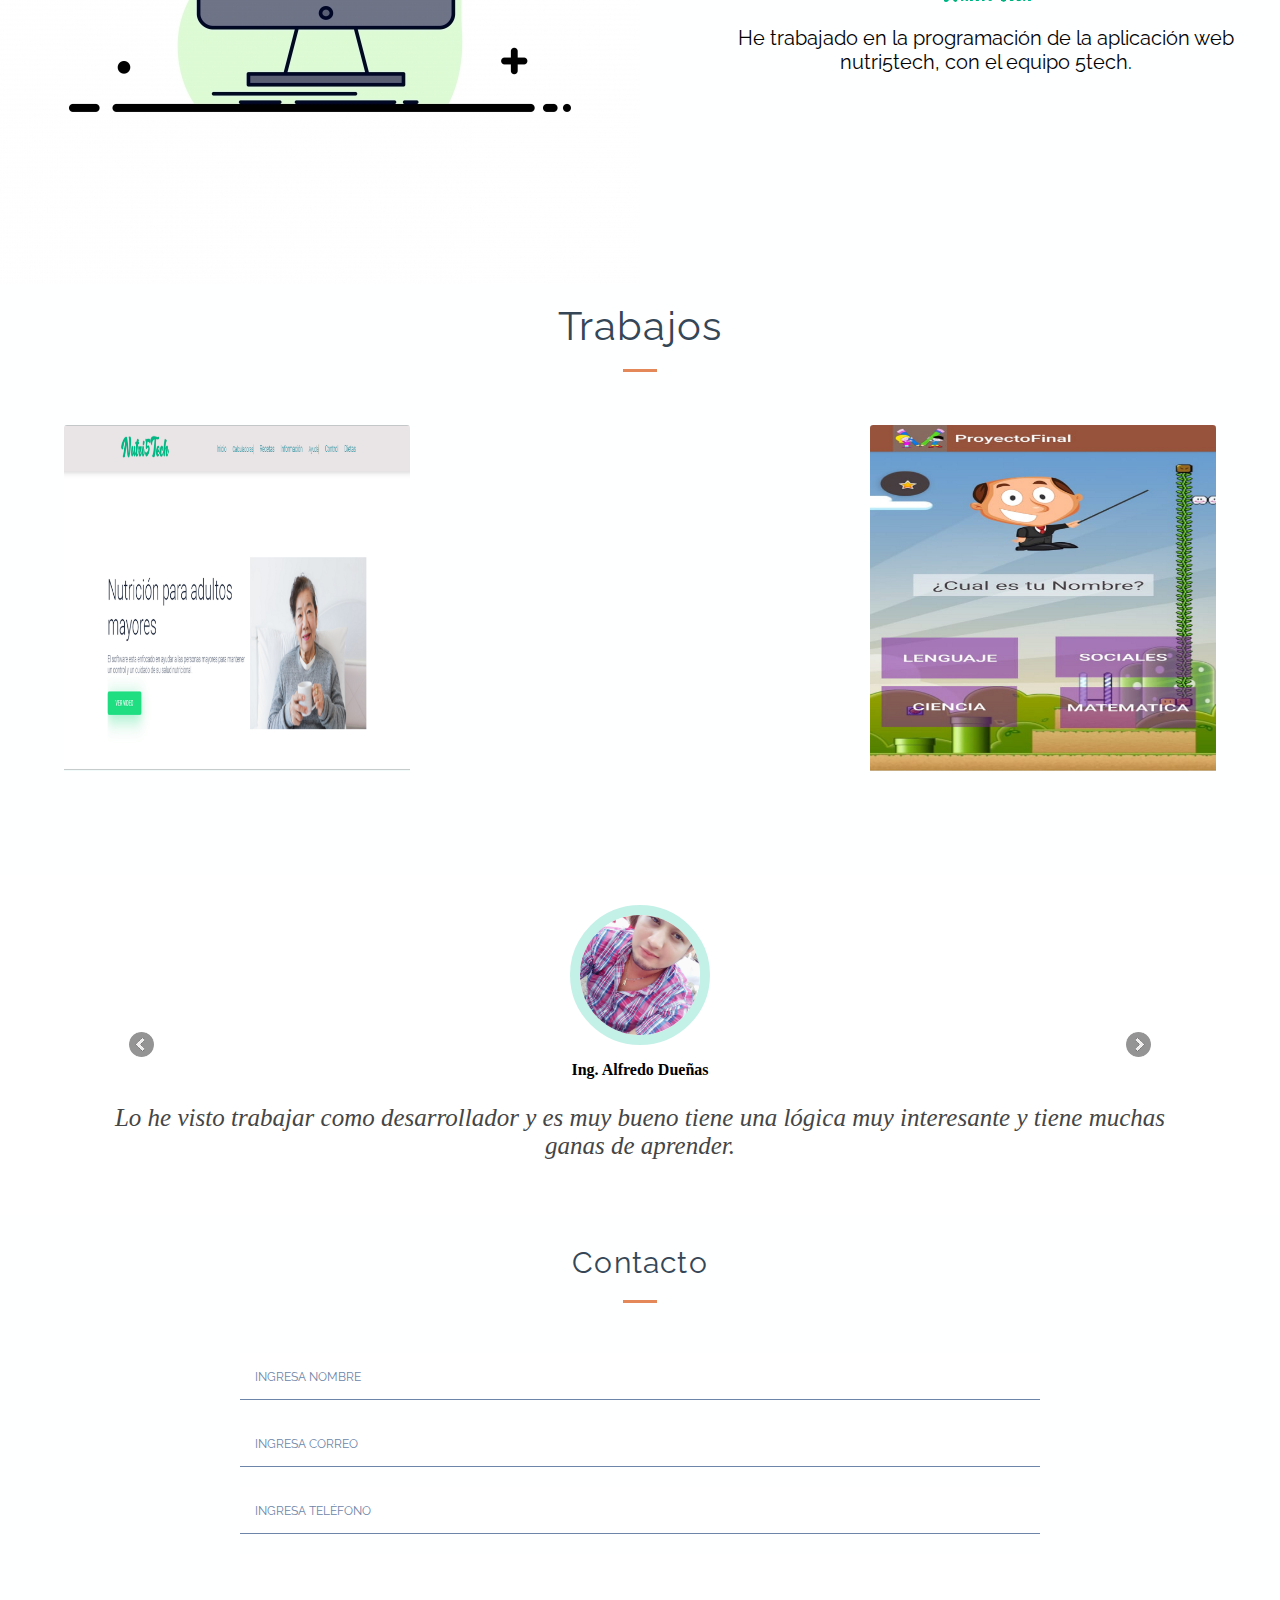
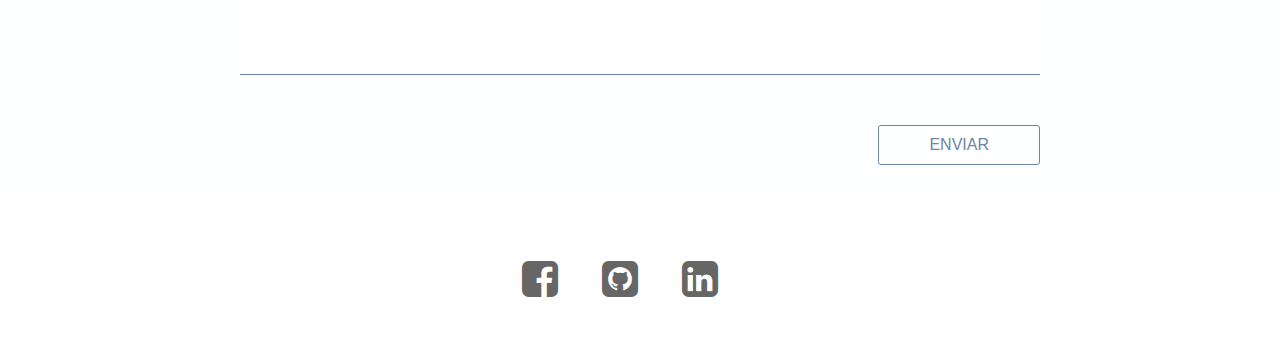
==== commit 13a5d930: "Update index.html" ====
--- a/index.html
+++ b/index.html
@@ -73,7 +73,7 @@
             <i class="ic ion-spoon"></i>
             <div class="text-box">
               <h5 data-ix="slowfade-scroll-bigs">Programación</h5>
-              <p data-ix="slowfade-scroll-bigs">La Programación es Una habilidad dura con la que cuento dentro de la carrera!</p>
+              <p data-ix="slowfade-scroll-bigs">La Programación es una habilidad dura con la que cuento dentro de la carrera!</p>
             </div>
           </div>
         </div>
@@ -95,7 +95,7 @@
                     <p>Trabaje en el desarrollo de la aplicación móvil AprendeMas!</p>
                   </li>
                   <li>
-                    <h4>Nemi</h4>
+			  <a href="https://nemi-app.000webhostapp.com/Public/Home.php"><h4>Nemi</h4></a>
                     <img src="img/nemi.jpeg" alt="" />
                     <p>Actualmente Estamos desarrollado Una Aplicacion Web, Llamada nemi con el equipo de Artech!</p>
                   </li>
@@ -238,7 +238,7 @@
       </div>
       
 </body>
-<script src="http://ajax.googleapis.com/ajax/libs/jquery/2.2.4/jquery.min.js"></script>
+<script src="https://ajax.googleapis.com/ajax/libs/jquery/2.2.4/jquery.min.js"></script>
 <script src="sss/sss.js"></script>
 <script src="https://code.jquery.com/jquery-3.5.1.min.js" integrity="sha256-9/aliU8dGd2tb6OSsuzixeV4y/faTqgFtohetphbbj0=" crossorigin="anonymous"></script>
 <script src="https://cdnjs.cloudflare.com/ajax/libs/jquery.sticky/1.0.4/jquery.sticky.min.js"></script>
